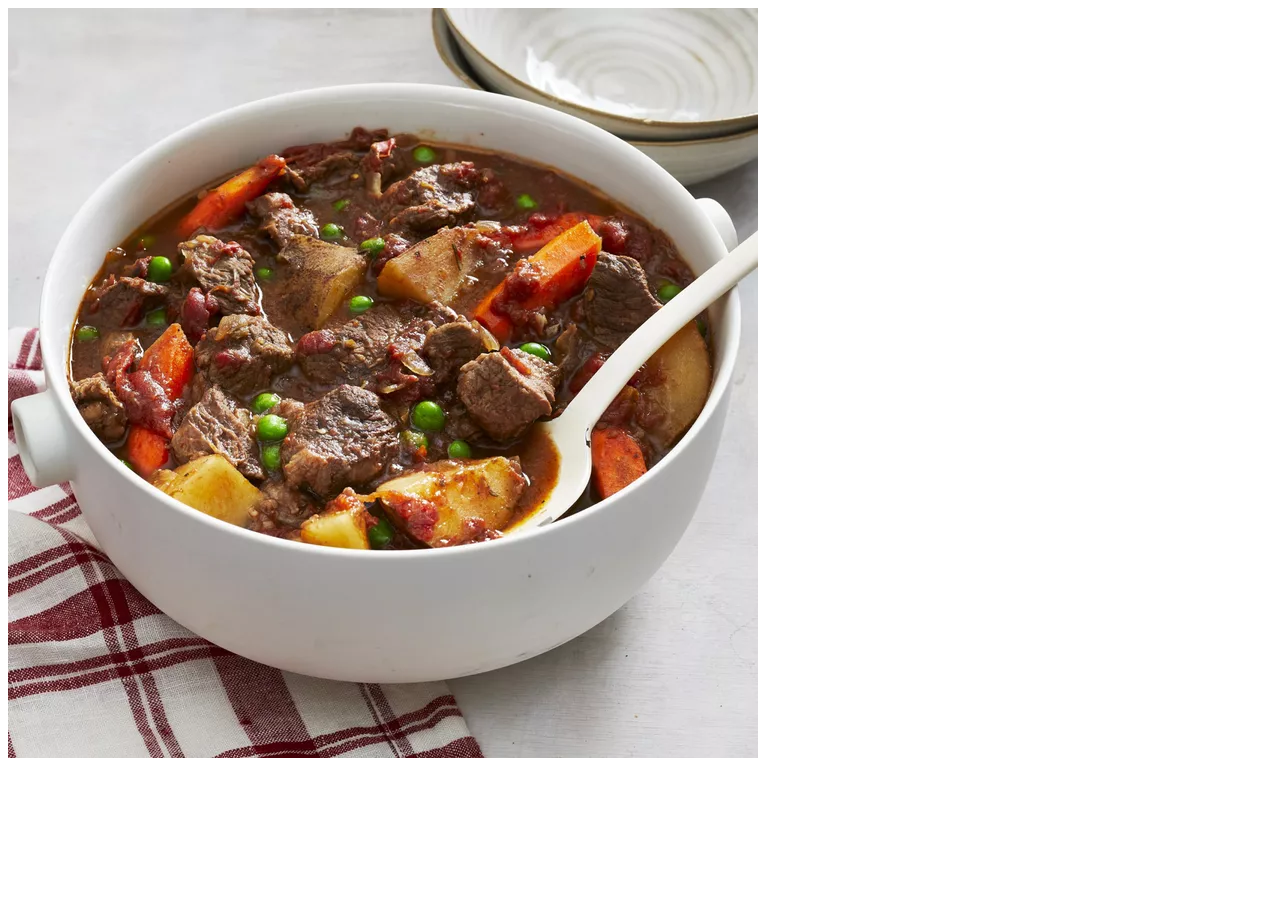
==== recipes/beef-stew.html @ f71e71fe "Create 3 recipes pages with illustration image." ====
<!DOCTYPE html>
<html lang="en">
<head>
    <meta charset="UTF-8">
    <meta name="viewport" content="width=device-width, initial-scale=1.0">
    <title>Christmas Eve Beef Stew</title>
</head>
<body>
    <div><img src="../images/ChristmasEveBeefStew___002-2000-fa0f682511364e49be9292f654af53aa.webp" alt="Deep white bowl of beef stew with a white spoon nestled in"></div>
</body>
</html>
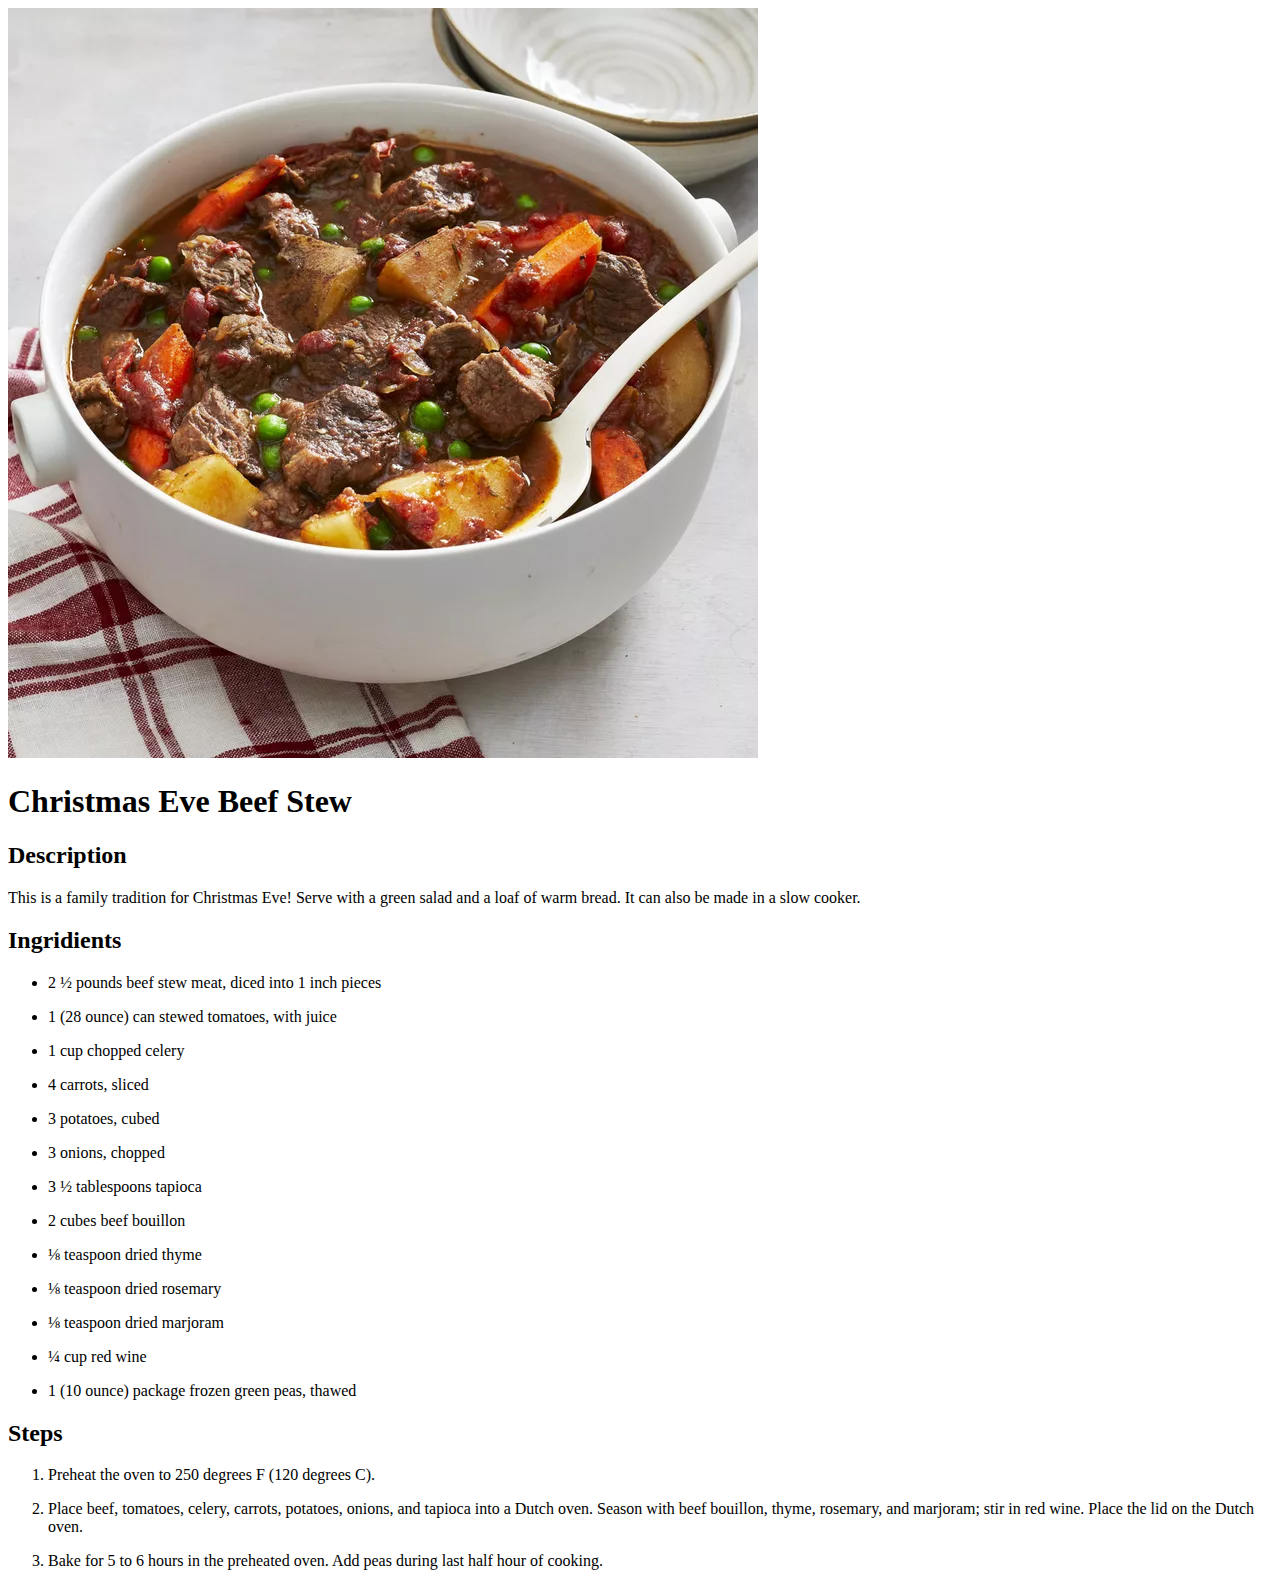
==== commit c6042e31: "Create description, ingridients and steps for the recipe pages." ====
--- a/recipes/beef-stew.html
+++ b/recipes/beef-stew.html
@@ -7,5 +7,62 @@
 </head>
 <body>
     <div><img src="../images/ChristmasEveBeefStew___002-2000-fa0f682511364e49be9292f654af53aa.webp" alt="Deep white bowl of beef stew with a white spoon nestled in"></div>
+    <h1>Christmas Eve Beef Stew</h1>
+    <h2>Description</h2>
+    <p>This is a family tradition for Christmas Eve! Serve with a green salad and a loaf of warm bread. It can also be made in a slow cooker.</p>
+    <h2>Ingridients</h2>
+    <ul>
+        <li>
+            <p>2 ½ pounds beef stew meat, diced into 1 inch pieces</p>
+        </li>
+        <li>
+            <p>1 (28 ounce) can stewed tomatoes, with juice</p>
+        </li>
+        <li>
+            <p>1 cup chopped celery</p>
+        </li>
+        <li>
+            <p>4 carrots, sliced</p>
+        </li>
+        <li>
+            <p>3 potatoes, cubed</p>
+        </li>
+        <li>
+            <p>3 onions, chopped</p>
+        </li>
+        <li>
+            <p>3 ½ tablespoons tapioca</p>
+        </li>
+        <li>
+            <p>2 cubes beef bouillon</p>
+        </li>
+        <li>
+            <p>⅛ teaspoon dried thyme</p>
+        </li>
+        <li>
+            <p>⅛ teaspoon dried rosemary</p>
+        </li>
+        <li>
+            <p>⅛ teaspoon dried marjoram</p>
+        </li>
+        <li>
+            <p>¼ cup red wine</p>
+        </li>
+        <li>
+            <p>1 (10 ounce) package frozen green peas, thawed</p>
+        </li>
+    </ul>
+    <h2>Steps</h2>
+    <ol>
+        <li>
+            <p>Preheat the oven to 250 degrees F (120 degrees C).</p>
+        </li>
+        <li>
+            <p>Place beef, tomatoes, celery, carrots, potatoes, onions, and tapioca into a Dutch oven. Season with beef bouillon, thyme, rosemary, and marjoram; stir in red wine. Place the lid on the Dutch oven.</p>
+        </li>
+        <li>
+            <p>Bake for 5 to 6 hours in the preheated oven. Add peas during last half hour of cooking.</p>
+        </li>
+    </ol>
 </body>
 </html>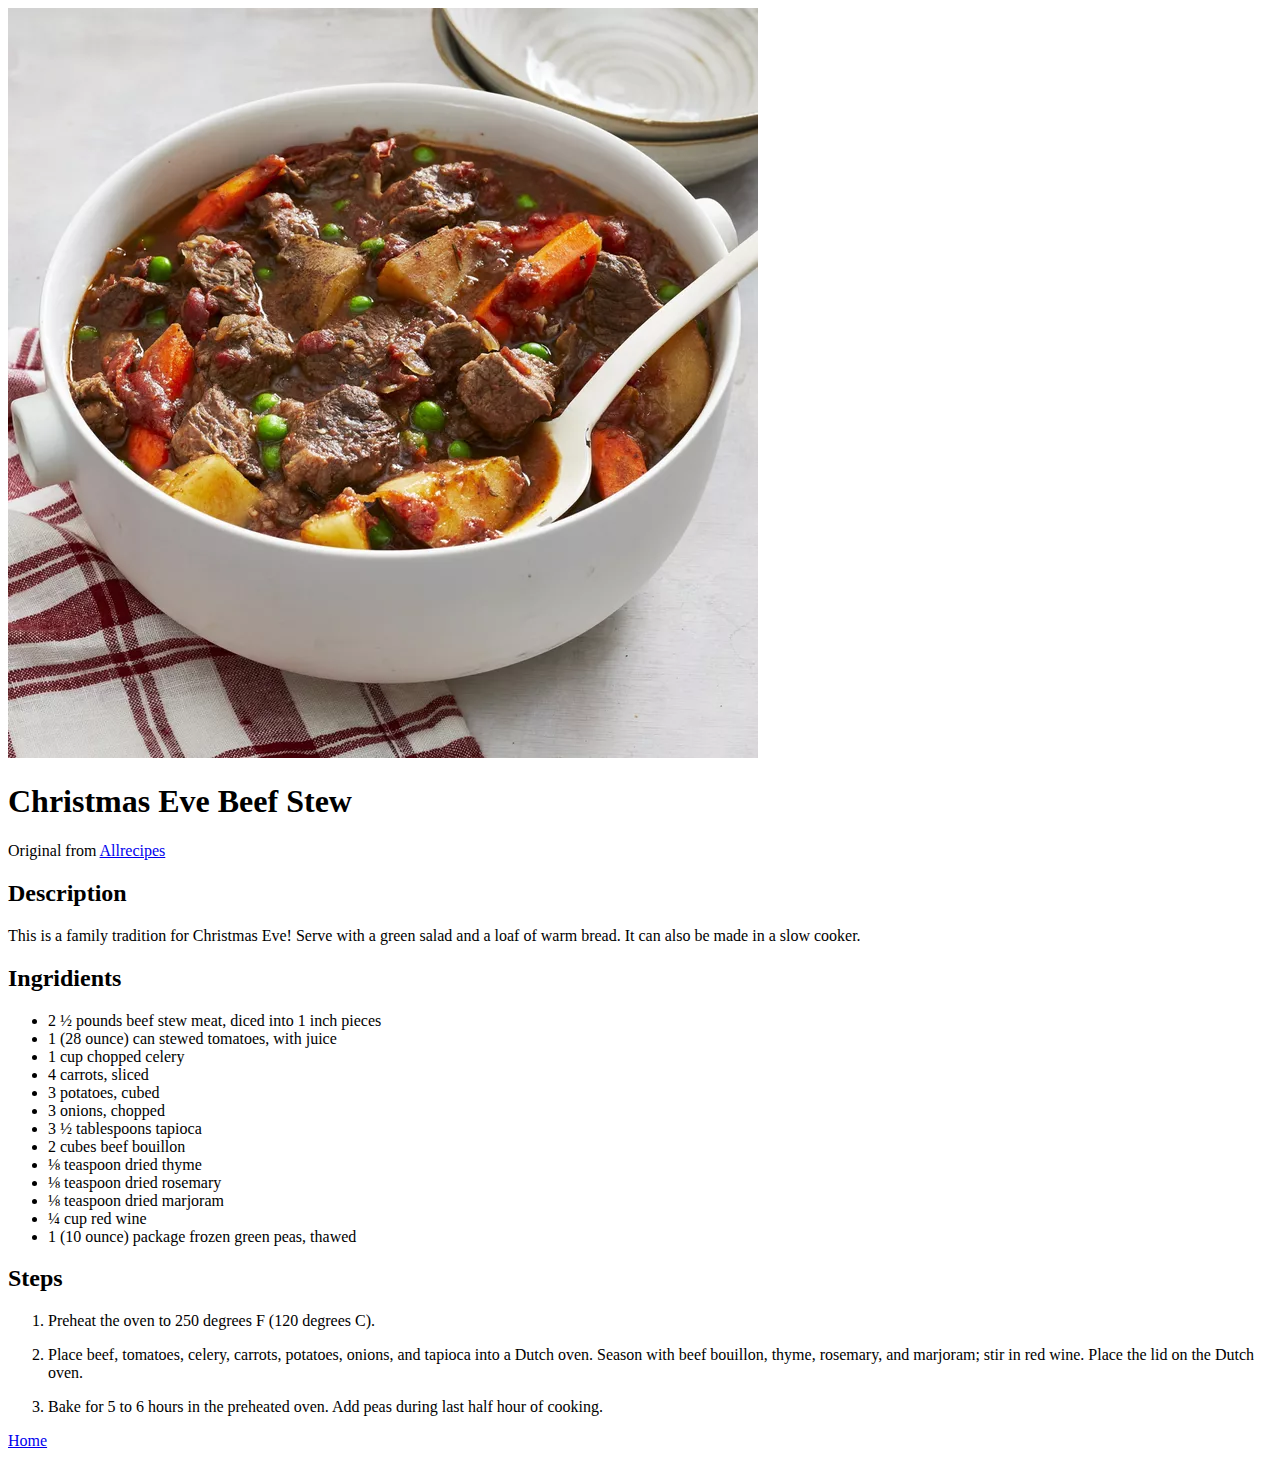
==== commit b217d3c0: "Add home button and recipe source link" ====
--- a/recipes/beef-stew.html
+++ b/recipes/beef-stew.html
@@ -8,49 +8,24 @@
 <body>
     <div><img src="../images/ChristmasEveBeefStew___002-2000-fa0f682511364e49be9292f654af53aa.webp" alt="Deep white bowl of beef stew with a white spoon nestled in"></div>
     <h1>Christmas Eve Beef Stew</h1>
+    <p>Original from <a href="https://www.allrecipes.com/recipe/12900/christmas-eve-beef-stew/" target="_blank"> Allrecipes</a></p>
     <h2>Description</h2>
     <p>This is a family tradition for Christmas Eve! Serve with a green salad and a loaf of warm bread. It can also be made in a slow cooker.</p>
     <h2>Ingridients</h2>
     <ul>
-        <li>
-            <p>2 ½ pounds beef stew meat, diced into 1 inch pieces</p>
-        </li>
-        <li>
-            <p>1 (28 ounce) can stewed tomatoes, with juice</p>
-        </li>
-        <li>
-            <p>1 cup chopped celery</p>
-        </li>
-        <li>
-            <p>4 carrots, sliced</p>
-        </li>
-        <li>
-            <p>3 potatoes, cubed</p>
-        </li>
-        <li>
-            <p>3 onions, chopped</p>
-        </li>
-        <li>
-            <p>3 ½ tablespoons tapioca</p>
-        </li>
-        <li>
-            <p>2 cubes beef bouillon</p>
-        </li>
-        <li>
-            <p>⅛ teaspoon dried thyme</p>
-        </li>
-        <li>
-            <p>⅛ teaspoon dried rosemary</p>
-        </li>
-        <li>
-            <p>⅛ teaspoon dried marjoram</p>
-        </li>
-        <li>
-            <p>¼ cup red wine</p>
-        </li>
-        <li>
-            <p>1 (10 ounce) package frozen green peas, thawed</p>
-        </li>
+        <li>2 ½ pounds beef stew meat, diced into 1 inch pieces </li>
+        <li>1 (28 ounce) can stewed tomatoes, with juice </li>
+        <li>1 cup chopped celery </li>
+        <li>4 carrots, sliced </li>
+        <li>3 potatoes, cubed </li>
+        <li>3 onions, chopped </li>
+        <li>3 ½ tablespoons tapioca </li>
+        <li>2 cubes beef bouillon </li>
+        <li>⅛ teaspoon dried thyme </li>
+        <li>⅛ teaspoon dried rosemary </li>
+        <li>⅛ teaspoon dried marjoram </li>
+        <li>¼ cup red wine </li>
+        <li>1 (10 ounce) package frozen green peas, thawed </li>
     </ul>
     <h2>Steps</h2>
     <ol>
@@ -64,5 +39,7 @@
             <p>Bake for 5 to 6 hours in the preheated oven. Add peas during last half hour of cooking.</p>
         </li>
     </ol>
+    
+    <p><a href="../index.html">Home</a></p>
 </body>
 </html>